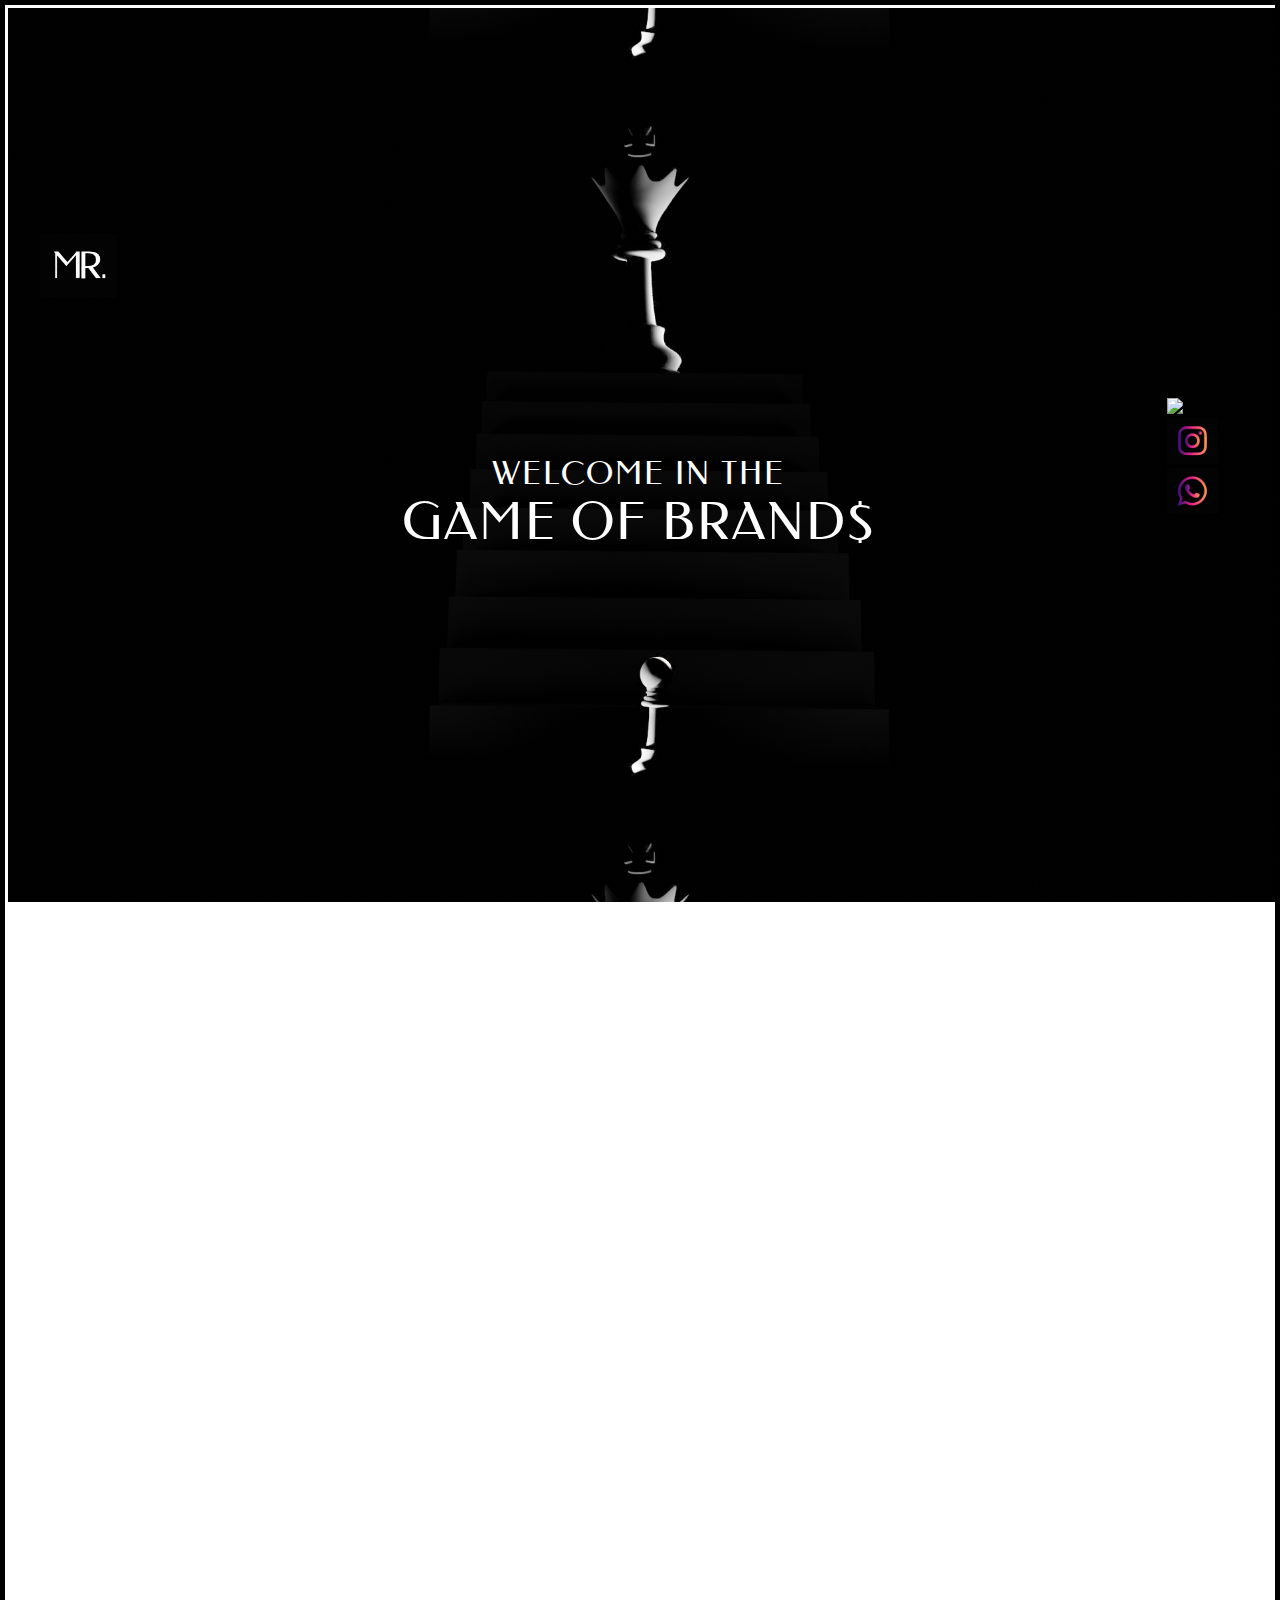
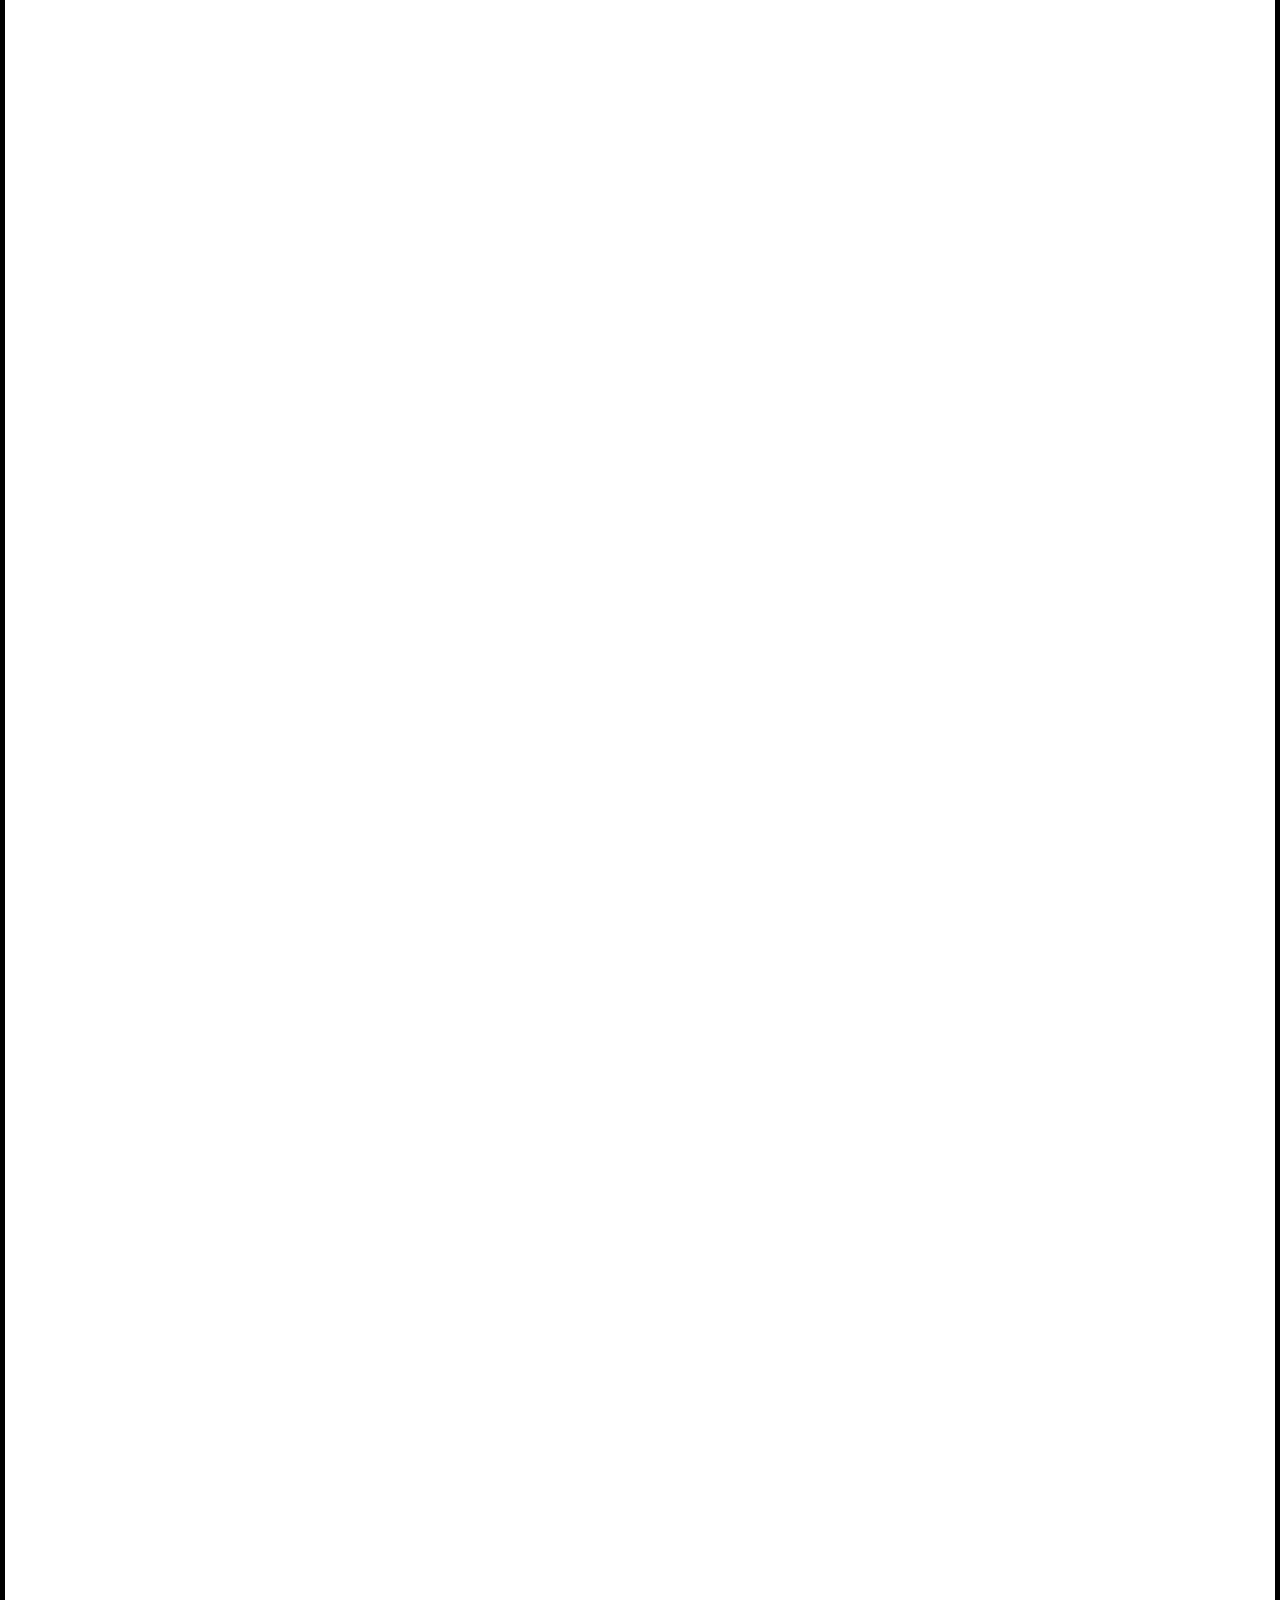
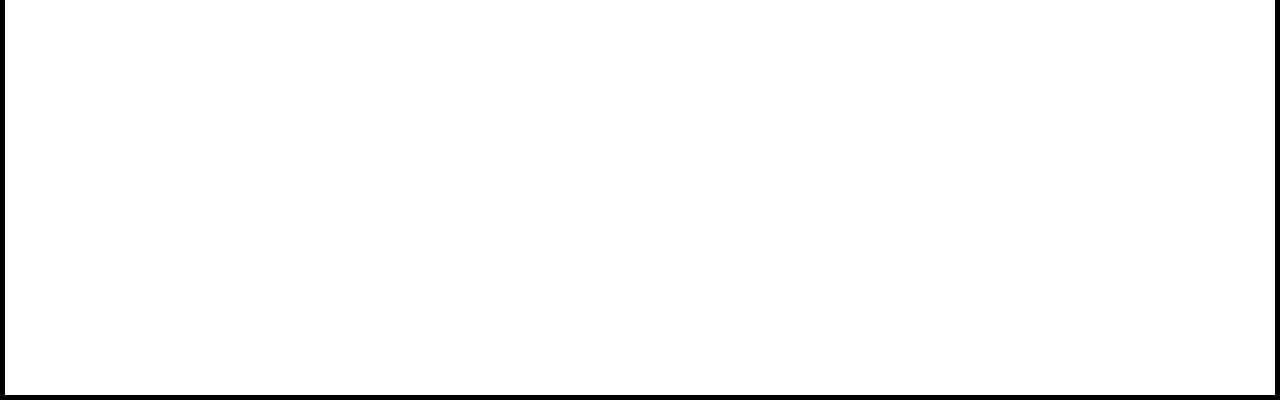
==== index.html @ 2b33d328 "main" ====
<!doctype html>
<html>
<head>
<meta charset="utf-8">
<title>Untitled Document</title>
<link href="mainCSS.css" rel="stylesheet" type="text/css">
<script src="mainJAVA.js"></script>
</head>

<body>
    
<div class="parentBOX">
  
<div class="firstBOX">
  <div class="firstchildBOX">
    <img src="imagesUSED/newLOGOanimatedGIF.gif" id="logoDESIGN" alt="LOGO">
  </div>
  
  <div class="secondchildBOX">
    <div class="textBOX">
    <h1 id="upperTEXT">
    WELCOME IN THE
    </h1> 
    <h1 id="lowerTEXT">
    GAME OF BRAND<span id="dollar">$</span>
    </h1>
    </div>
  </div>
      
  <div class="thirdchildBOX">
    <div>
    <ul>
    <li>
        
    <a id="dribbleiconBOX">
    <img src="imagesUSED/dribbbleICON.gif" id="dribbbleiconANIMATION">
    </a>
    <br>    
    <a id="instaiconBOX">
    <img src="imagesUSED/instaICON.gif" id="instaiconANIMATION">
    </a>
    <br>    
    <a id="whatsappiconBOX">
    <img src="imagesUSED/WhatsappICON.gif" id="whatsappiconANIMATION">
    </a>
        
    </li>
    </ul>
    </div>
  </div>
      
</div>
</div>
    
</body>
</html>
---- mainCSS.css ----
@charset "utf-8";
/* CSS Document */

@import url('https://fonts.googleapis.com/css2?family=Krona+One&display=swap');

@import url('https://fonts.googleapis.com/css2?family=Poppins&display=swap');

@import url('https://fonts.googleapis.com/css2?family=Russo+One&display=swap');

@import url('https://fonts.googleapis.com/css2?family=Federo&display=swap');

*{
    margin: 0px;
    padding: 0px;
    box-sizing: border-box;
    overflow-x: hidden;
}

.parentBOX {
    border: 5px solid black;
    width: 100vw;
    height: 400vh;
    box-sizing: border-box;
    overflow-x: hidden;
}

.parentBOX > .firstBOX {
    border: 3px solid white;
    width: 100vw;
    height: 100vh;
    background-color: black;
    display: flex;
    flex-direction: row;
    justify-content: space-between;
    background-image: url("imagesUSED/landingpage.png");
    background-size: contain;
    background-position: center;
    overflow: hidden;
}

.firstchildBOX {
    /border: 2px dotted yellow;
    width: 11vw;
    height: 100vh;
    display: flex;
    justify-content: center;
    align-items: center;
}

#logoDESIGN {
    /border: 2px dotted white;
    width: 6vw;
    height: auto; 
    margin-bottom: 30vw;
}

.secondchildBOX {
    /border: 2px dotted yellow;
    width: 50vw;
    height: 100vh;
    display: flex;
    justify-content: center;
    align-items: center;
    flex-direction: column;
}

.textBOX {
    /border: 2px dotted white;
    width: 50vw;
    display: flex;
    justify-content: center;
    align-items: center;
    flex-direction: column;
    margin-top: 10vh; 
}

#upperTEXT {
    font-size: 2.5vw;
    color: white;
    font-family: 'Federo', sans-serif;
    font-weight: 100;
    letter-spacing: 2px;
}

#lowerTEXT {
    color: white;
    display: flex;
    font-size: 4vw;
    font-family: 'Federo', sans-serif;
    font-weight: 100;
    letter-spacing: 2px;
}

.thirdchildBOX {
    /border: 2px dotted yellow;
    width: 10vw;
    height: 100vh;
    display: flex;
    justify-content: center;
    align-items: center;
    margin-right: 2vw;
}

#dribbbleiconANIMATION, #instaiconANIMATION, #whatsappiconANIMATION {
    width: 4vw;
    height: auto;
    
}
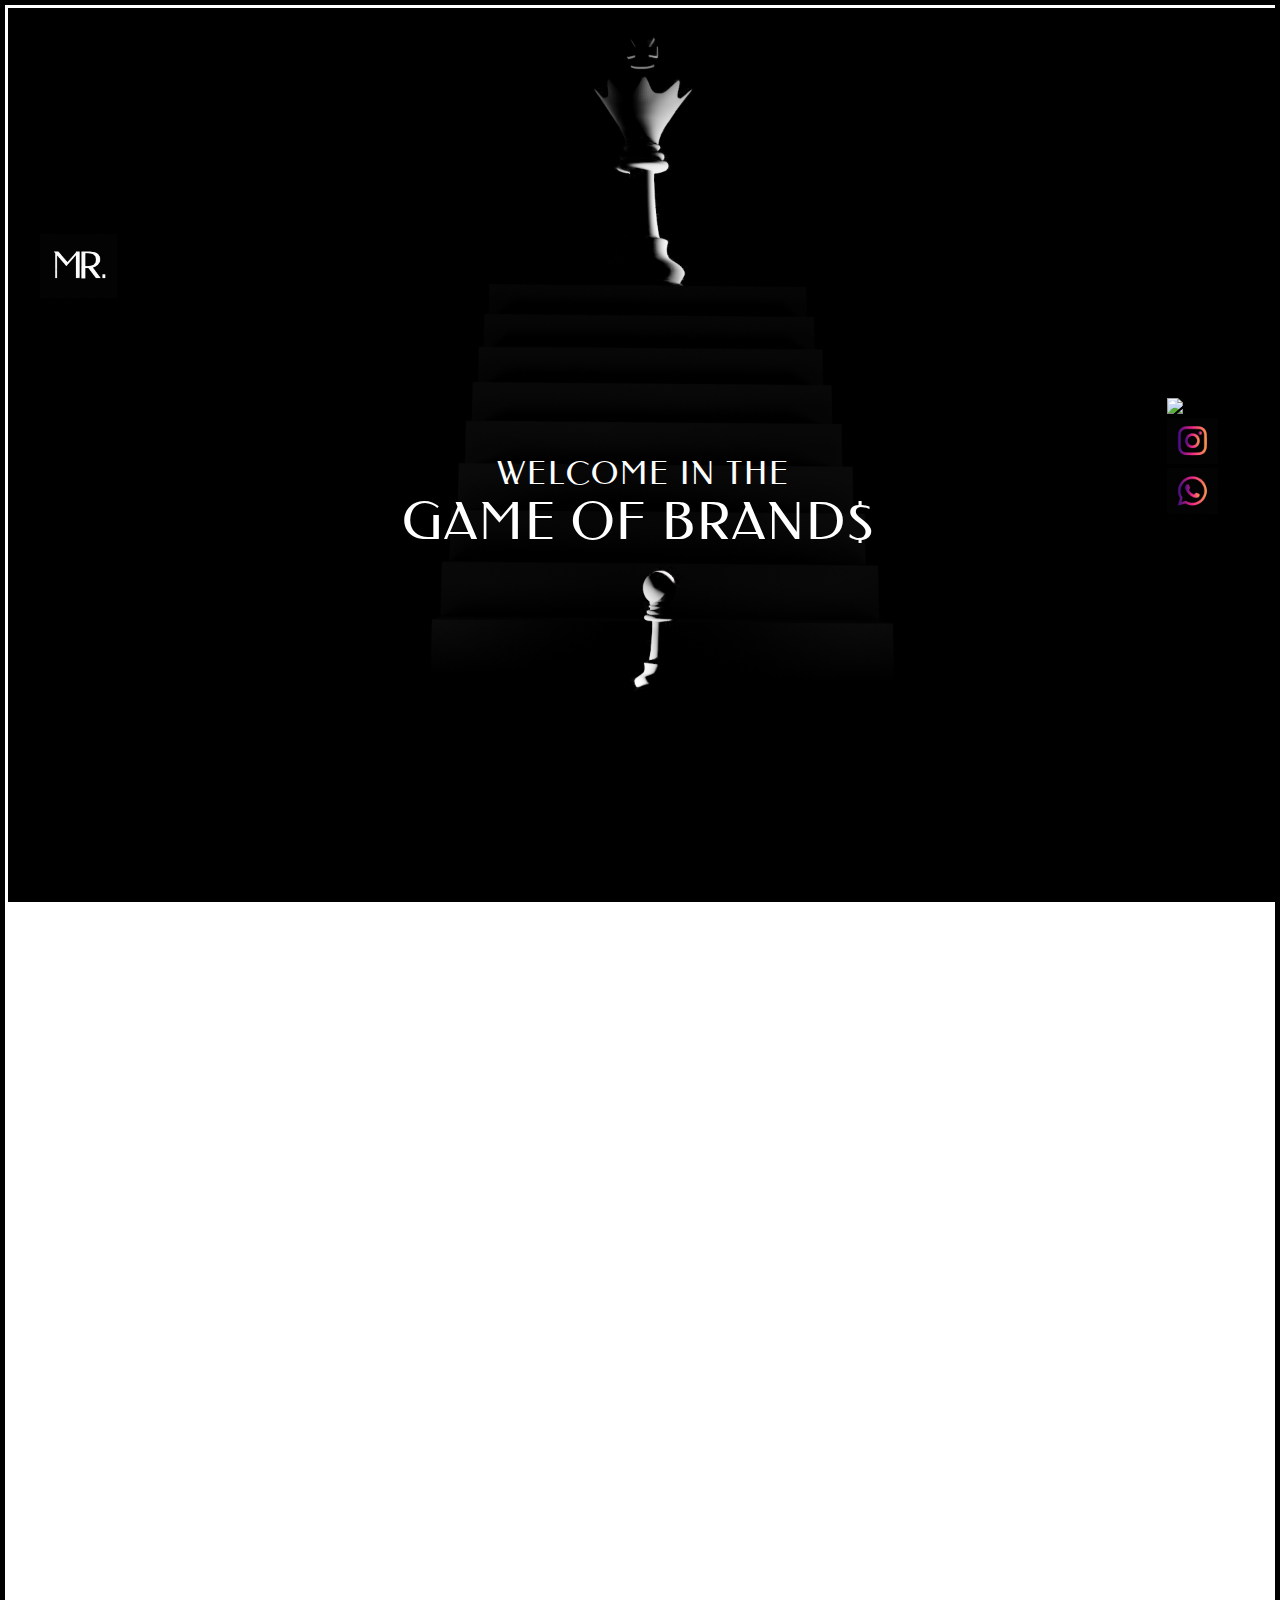
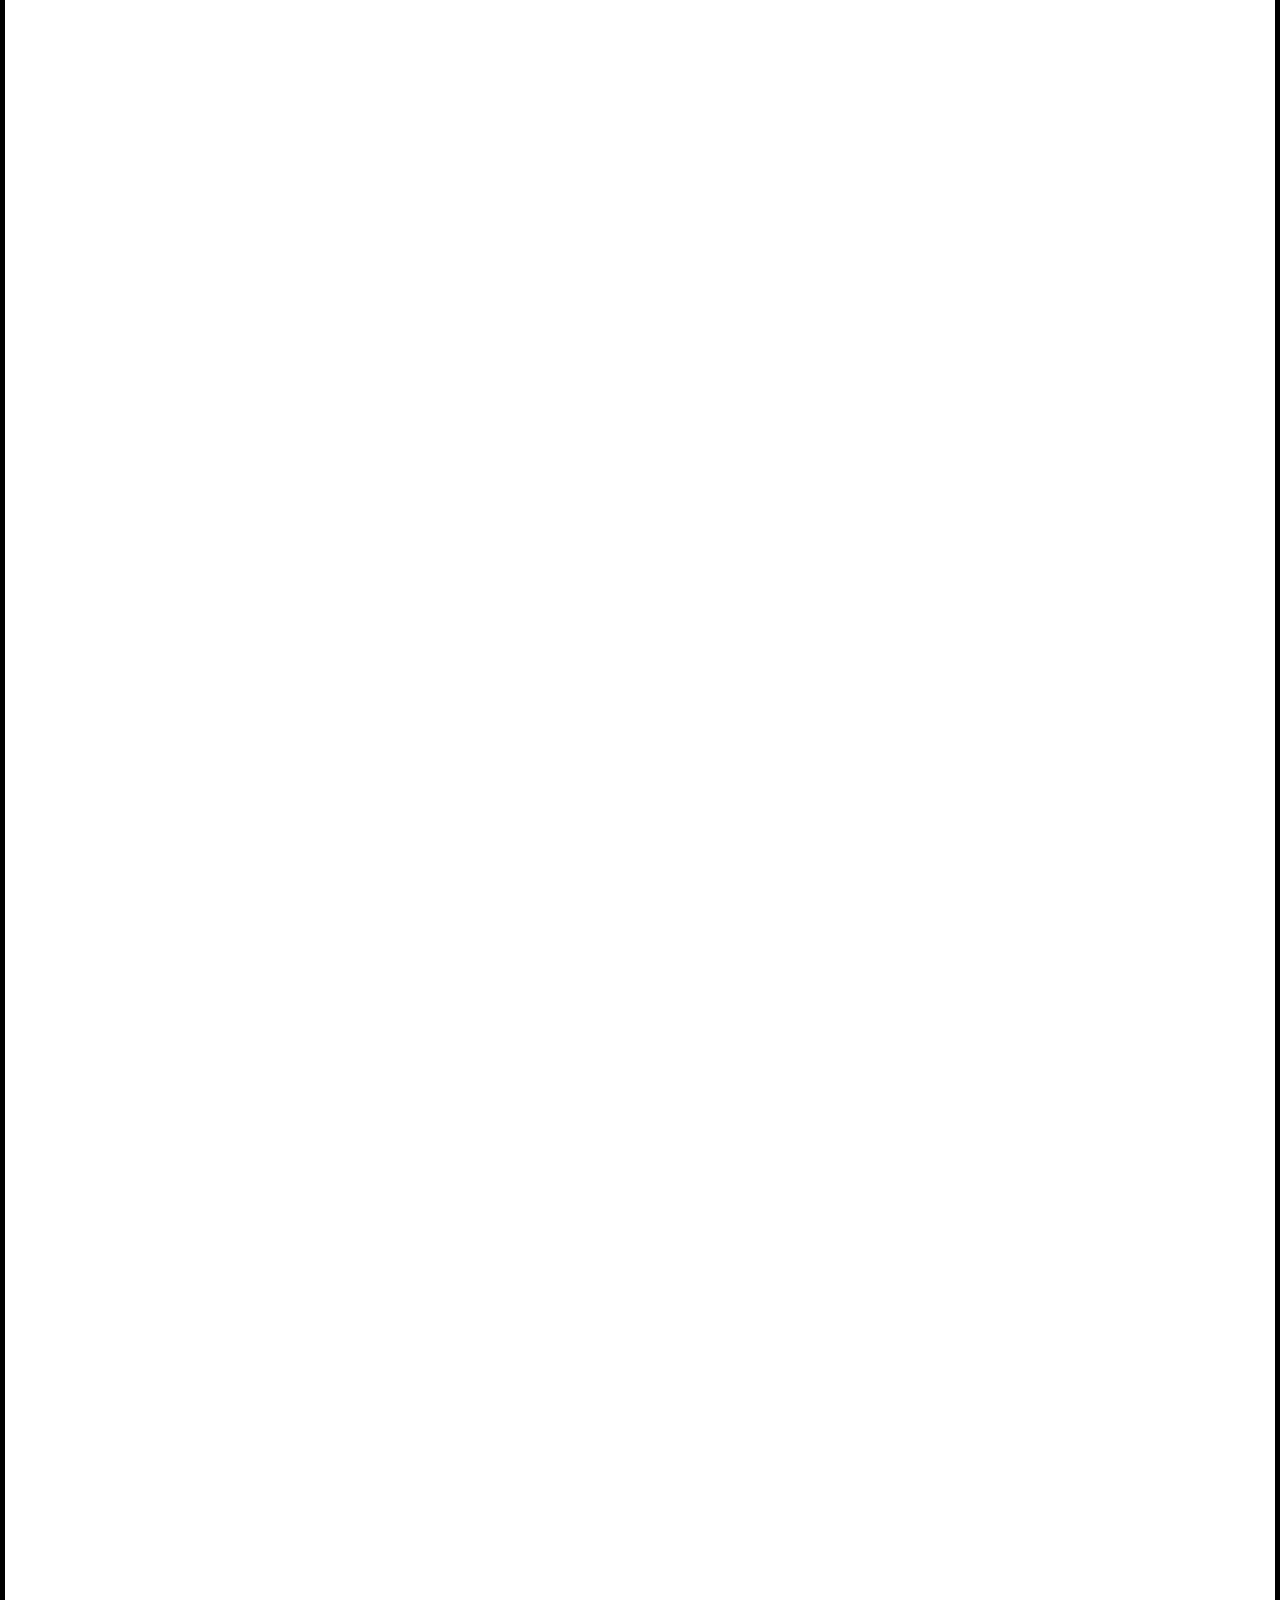
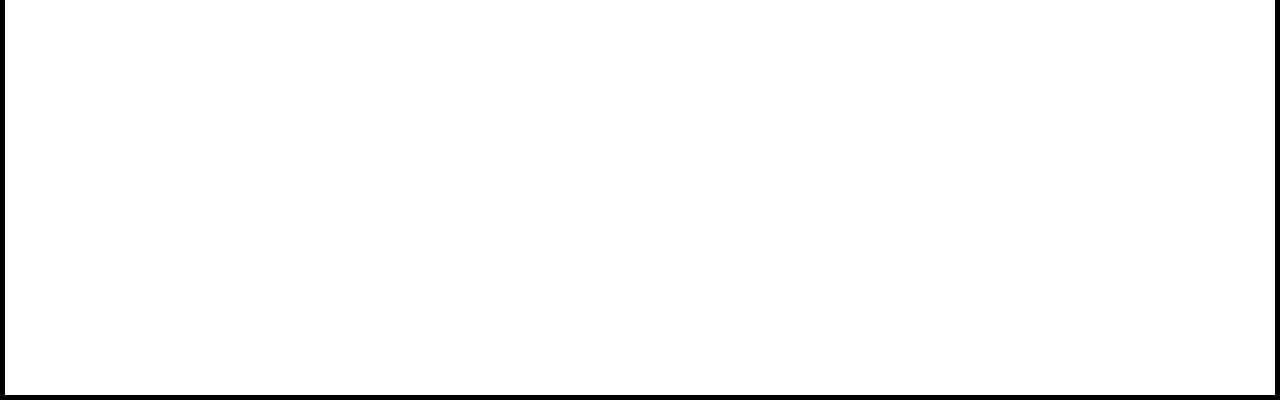
==== commit 44e755c1: "main" ====
--- a/index.html
+++ b/index.html
@@ -12,6 +12,7 @@
 <div class="parentBOX">
   
 <div class="firstBOX">
+    <img src="imagesUSED/landingpage.png" id="BG" alt="BACKGROUND">
   <div class="firstchildBOX">
     <img src="imagesUSED/newLOGOanimatedGIF.gif" id="logoDESIGN" alt="LOGO">
   </div>
@@ -19,8 +20,7 @@
   <div class="secondchildBOX">
     <div class="textBOX">
     <h1 id="upperTEXT">
-    WELCOME IN THE
-    </h1> 
+    &nbsp;WELCOME IN THE</h1> 
     <h1 id="lowerTEXT">
     GAME OF BRAND<span id="dollar">$</span>
     </h1>
--- a/mainCSS.css
+++ b/mainCSS.css
@@ -32,10 +32,14 @@
     display: flex;
     flex-direction: row;
     justify-content: space-between;
-    background-image: url("imagesUSED/landingpage.png");
-    background-size: contain;
-    background-position: center;
     overflow: hidden;
+}
+
+#BG {
+    width: 100vw;
+    height: auto;
+    position: absolute;
+    z-index: 0;
 }
 
 .firstchildBOX {
@@ -45,6 +49,7 @@
     display: flex;
     justify-content: center;
     align-items: center;
+    z-index: 1;
 }
 
 #logoDESIGN {
@@ -62,6 +67,7 @@
     justify-content: center;
     align-items: center;
     flex-direction: column;
+    z-index: 1;
 }
 
 .textBOX {
@@ -99,10 +105,60 @@
     justify-content: center;
     align-items: center;
     margin-right: 2vw;
+    z-index: 1;
 }
 
 #dribbbleiconANIMATION, #instaiconANIMATION, #whatsappiconANIMATION {
     width: 4vw;
     height: auto;
     
-}+}
+
+@media (max-width: 768px){
+    
+    #logoDESIGN {
+    margin-top: -50vh;
+    margin-left: 5vw;
+    width: 12vw;
+    }
+    
+    .firstchildBOX {
+    width: auto;
+    height: auto;
+    display: flex;
+    justify-content: center;
+    align-items: center;
+    }
+    
+    .firstBOX {
+    background-repeat: no-repeat;
+    background-size: auto;
+    overflow: hidden;
+    
+    }
+    
+    #dribbbleiconANIMATION, #instaiconANIMATION, #whatsappiconANIMATION {
+    width: 6vw;
+    }
+    
+    #BG {
+    width: 150vw;
+    margin-left: -25vw;
+    margin-top: 10vh;
+    overflow: hidden;
+    
+    }
+    
+    #upperTEXT {
+    font-size: 4vw;
+        
+    }
+    
+    #lowerTEXT {
+    font-size: 5vw;
+    margin-left: -2vw;
+        
+    }
+
+    
+}
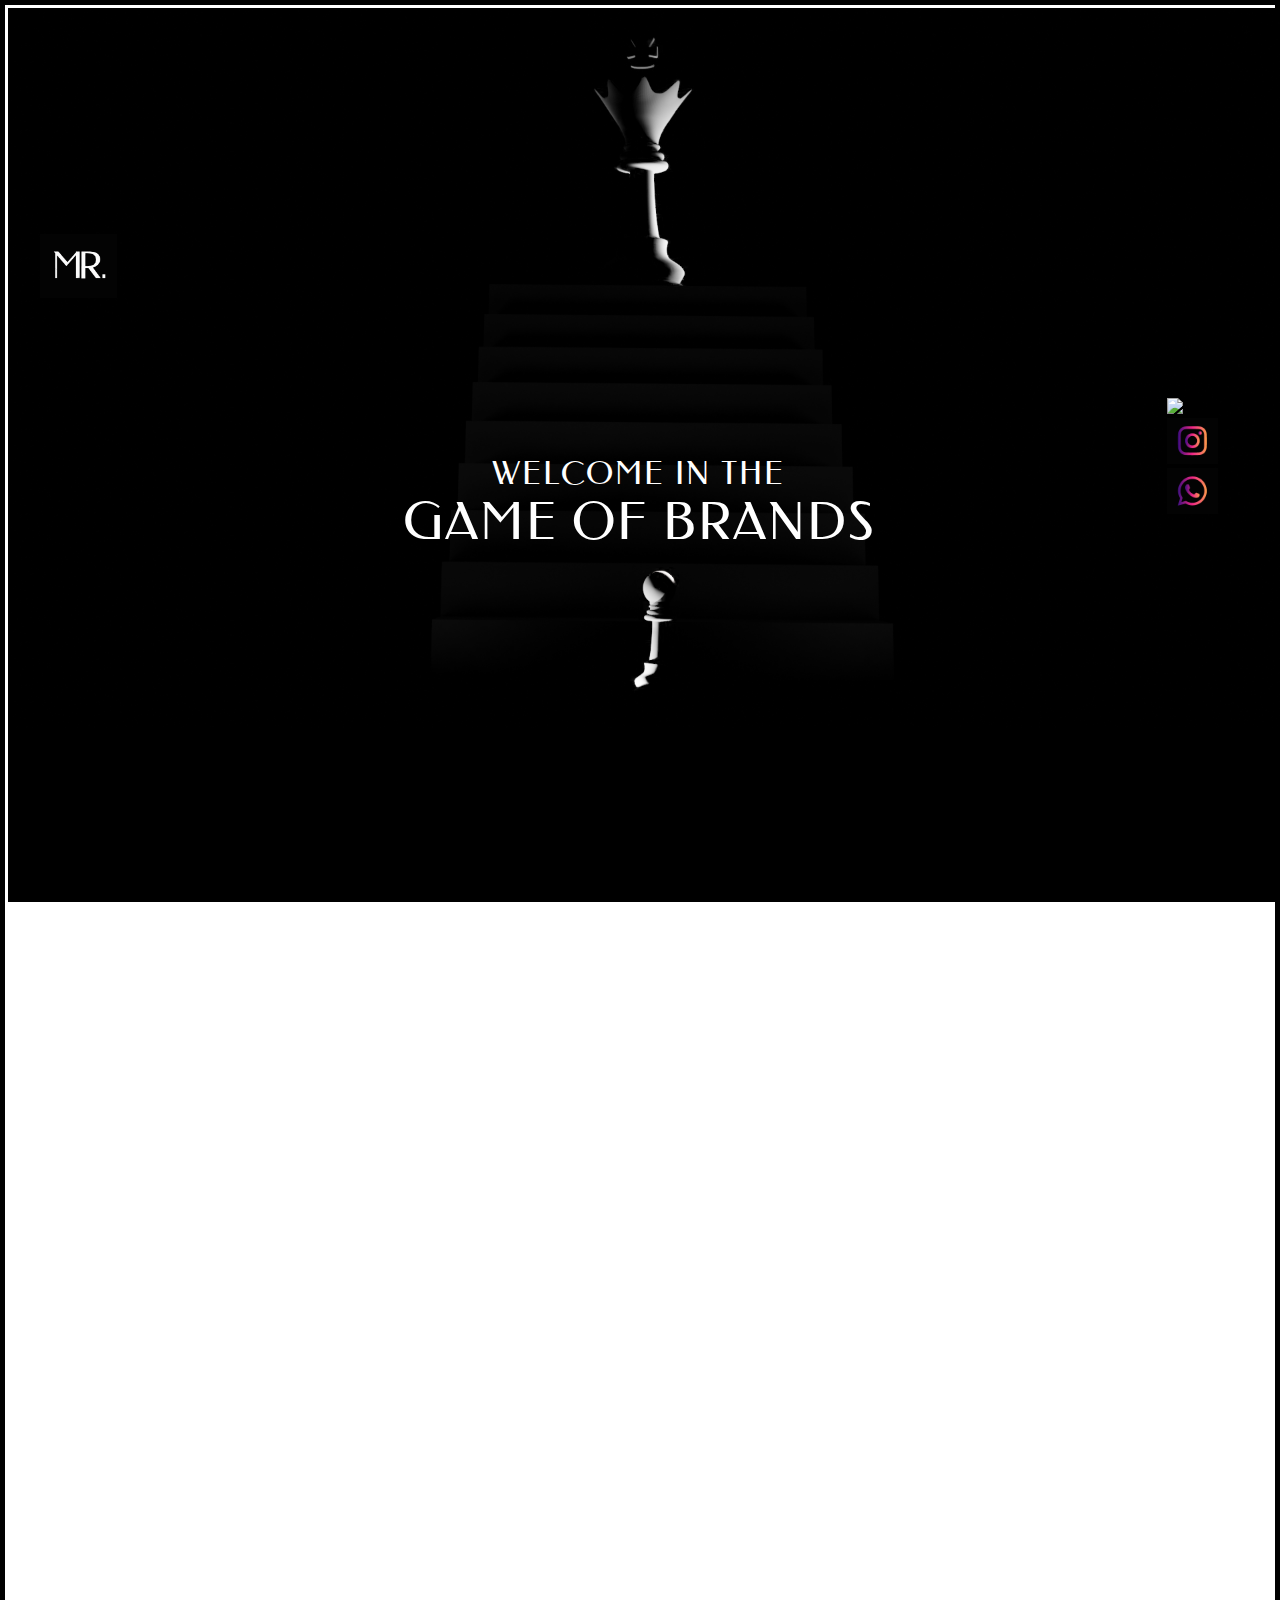
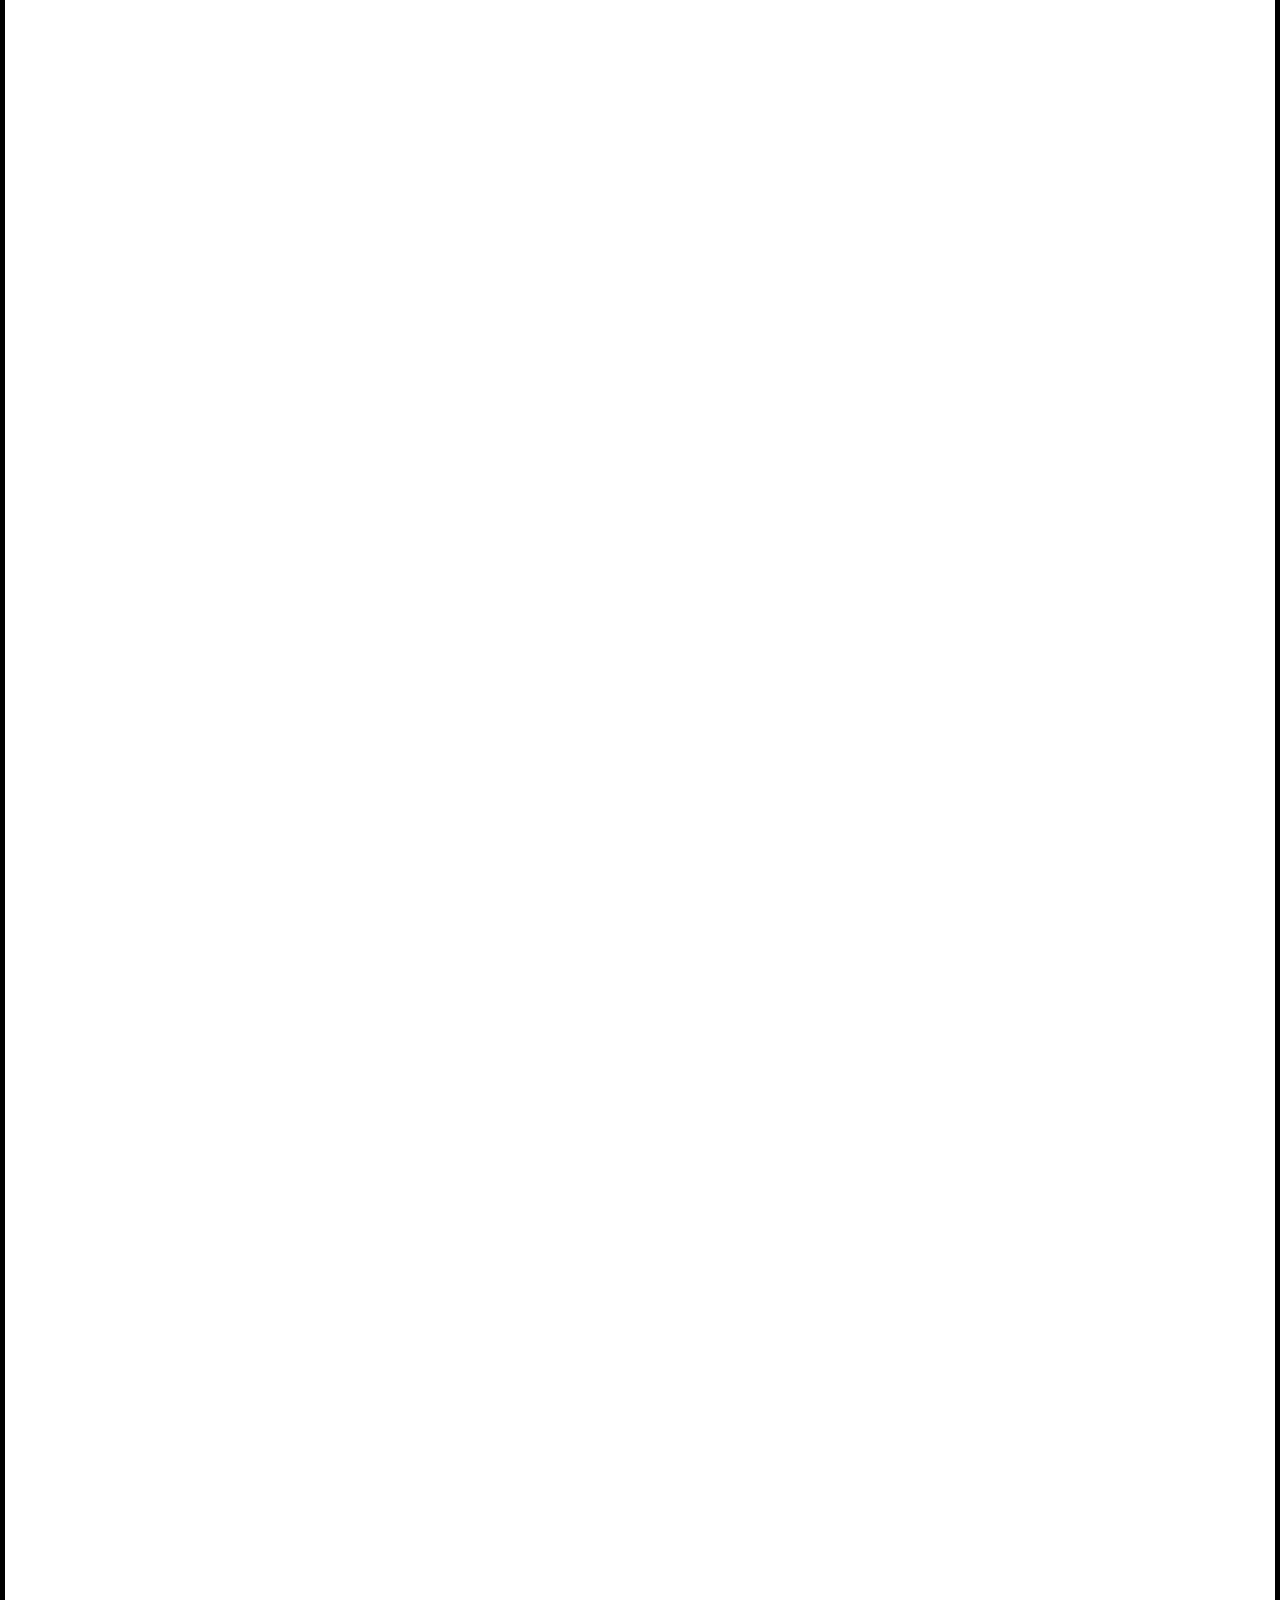
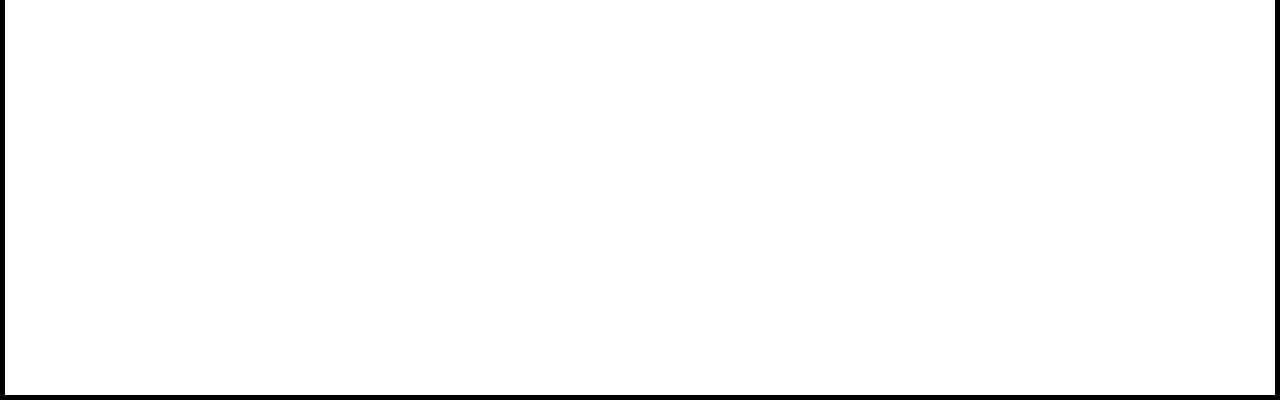
==== commit 114399ea: "main" ====
--- a/index.html
+++ b/index.html
@@ -20,15 +20,15 @@
   <div class="secondchildBOX">
     <div class="textBOX">
     <h1 id="upperTEXT">
-    &nbsp;WELCOME IN THE</h1> 
+    WELCOME IN THE</h1> 
     <h1 id="lowerTEXT">
-    GAME OF BRAND<span id="dollar">$</span>
+    GAME OF BRANDS
     </h1>
     </div>
   </div>
       
   <div class="thirdchildBOX">
-    <div>
+    <div class="socialmediaBOX">
     <ul>
     <li>
         
--- a/mainCSS.css
+++ b/mainCSS.css
@@ -114,51 +114,51 @@
     
 }
 
-@media (max-width: 768px){
-    
-    #logoDESIGN {
-    margin-top: -50vh;
-    margin-left: 5vw;
-    width: 12vw;
-    }
+@media (max-width: 414px){
     
     .firstchildBOX {
-    width: auto;
-    height: auto;
-    display: flex;
-    justify-content: center;
-    align-items: center;
-    }
-    
-    .firstBOX {
-    background-repeat: no-repeat;
-    background-size: auto;
-    overflow: hidden;
-    
-    }
-    
-    #dribbbleiconANIMATION, #instaiconANIMATION, #whatsappiconANIMATION {
-    width: 6vw;
+    width: 17vw;
     }
     
     #BG {
-    width: 150vw;
-    margin-left: -25vw;
+    width: auto;
+    height: 80vh;
+    margin-left: -30vw;
     margin-top: 10vh;
-    overflow: hidden;
+    }
     
+    #logoDESIGN {
+    width: 10vw;
+    margin-top: -55vh;
+    margin-left: 2vw;
+    }
+    
+    .secondchildBOX {
+    width: 65vw;
+    }
+    
+    .textBOX {
+    width: auto;
     }
     
     #upperTEXT {
-    font-size: 4vw;
-        
+    font-size: 3.5vw;
     }
     
     #lowerTEXT {
-    font-size: 5vw;
-    margin-left: -2vw;
-        
+    font-size: 6vw;
     }
-
     
-}
+    .thirdchildBOX {
+    width: 17vw;
+    }
+    
+    .socialmediaBOX {
+    margin-right: -5vw;
+    margin-top: 60vh;
+    }
+    
+    #whatsappiconANIMATION, #instaiconANIMATION, #dribbbleiconANIMATION {
+    width: 6vw;
+    }
+}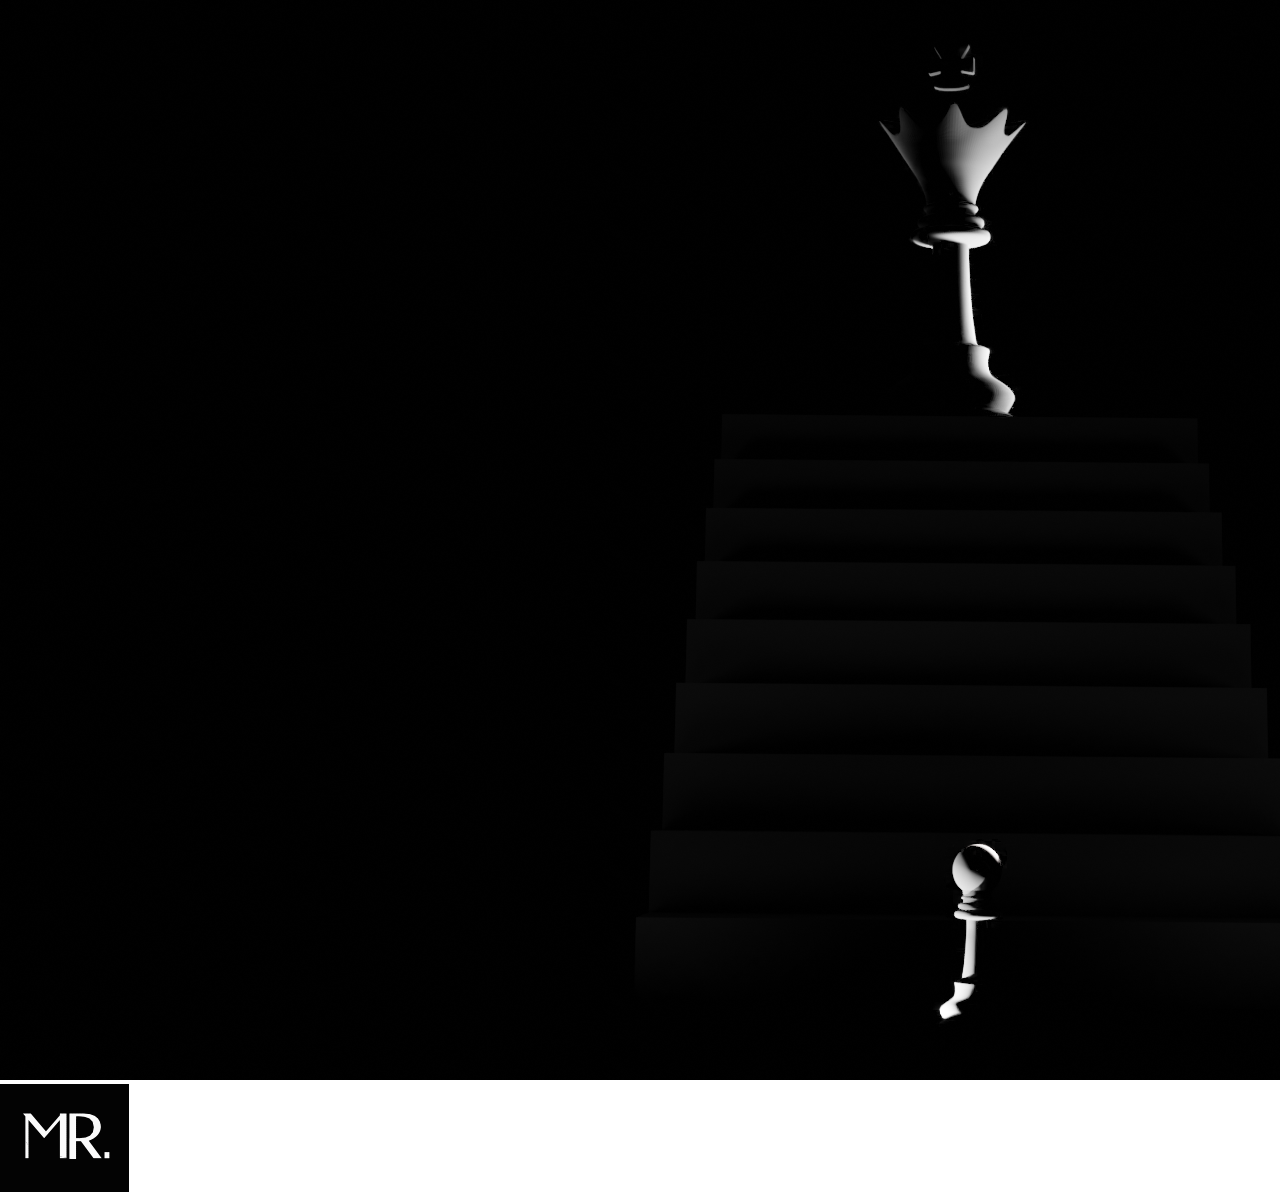
==== commit 0893c7a1: "main" ====
--- a/index.html
+++ b/index.html
@@ -9,48 +9,18 @@
 
 <body>
     
-<div class="parentBOX">
-  
-<div class="firstBOX">
-    <img src="imagesUSED/landingpage.png" id="BG" alt="BACKGROUND">
-  <div class="firstchildBOX">
-    <img src="imagesUSED/newLOGOanimatedGIF.gif" id="logoDESIGN" alt="LOGO">
-  </div>
-  
-  <div class="secondchildBOX">
-    <div class="textBOX">
-    <h1 id="upperTEXT">
-    WELCOME IN THE</h1> 
-    <h1 id="lowerTEXT">
-    GAME OF BRANDS
-    </h1>
+    <div class="mainBOX">
+        
+        <div class="firstchildBOX">
+            <div class="backgroundimageBOX">
+                <img id="backgroundIMAGE" src="imagesUSED/landingpage.png" alt="BACKGROUND">
+            </div>
+            <div class="logoBOX">
+                <img id="logoDESIGN" src="imagesUSED/newLOGOanimatedGIF.gif" alt="LOGO">
+            </div>
+        </div>
+        
     </div>
-  </div>
-      
-  <div class="thirdchildBOX">
-    <div class="socialmediaBOX">
-    <ul>
-    <li>
-        
-    <a id="dribbleiconBOX">
-    <img src="imagesUSED/dribbbleICON.gif" id="dribbbleiconANIMATION">
-    </a>
-    <br>    
-    <a id="instaiconBOX">
-    <img src="imagesUSED/instaICON.gif" id="instaiconANIMATION">
-    </a>
-    <br>    
-    <a id="whatsappiconBOX">
-    <img src="imagesUSED/WhatsappICON.gif" id="whatsappiconANIMATION">
-    </a>
-        
-    </li>
-    </ul>
-    </div>
-  </div>
-      
-</div>
-</div>
     
 </body>
 </html>
--- a/mainCSS.css
+++ b/mainCSS.css
@@ -1,11 +1,7 @@
 @charset "utf-8";
 /* CSS Document */
 
-@import url('https://fonts.googleapis.com/css2?family=Krona+One&display=swap');
-
 @import url('https://fonts.googleapis.com/css2?family=Poppins&display=swap');
-
-@import url('https://fonts.googleapis.com/css2?family=Russo+One&display=swap');
 
 @import url('https://fonts.googleapis.com/css2?family=Federo&display=swap');
 
@@ -16,149 +12,37 @@
     overflow-x: hidden;
 }
 
-.parentBOX {
-    border: 5px solid black;
-    width: 100vw;
-    height: 400vh;
-    box-sizing: border-box;
-    overflow-x: hidden;
+
+@media (max-width: 375px){
+    .mainBOX {
+        border: 2px solid red;
+        width: auto;
+        height: 400vh;
+        }
+    .firstchildBOX {
+        width: 100vw;
+        height: 100vh;
+        border: 3px solid blue;
+        background-color: black;
+        
+    }
+    .backgroundimageBOX {
+        border: 2px solid white;
+        width: 100vw;
+        overflow: hidden;
+    }
+    #backgroundIMAGE {
+        width: 200vw;
+        margin-left: -55vw;
+        margin-top: 8vh;
+    }
+    .logoBOX{
+        margin-top: -95vh;
+        margin-left: 5vw;
+    
+        
+    }
+    #logoDESIGN {
+        width: 15vw;
+    }
 }
-
-.parentBOX > .firstBOX {
-    border: 3px solid white;
-    width: 100vw;
-    height: 100vh;
-    background-color: black;
-    display: flex;
-    flex-direction: row;
-    justify-content: space-between;
-    overflow: hidden;
-}
-
-#BG {
-    width: 100vw;
-    height: auto;
-    position: absolute;
-    z-index: 0;
-}
-
-.firstchildBOX {
-    /border: 2px dotted yellow;
-    width: 11vw;
-    height: 100vh;
-    display: flex;
-    justify-content: center;
-    align-items: center;
-    z-index: 1;
-}
-
-#logoDESIGN {
-    /border: 2px dotted white;
-    width: 6vw;
-    height: auto; 
-    margin-bottom: 30vw;
-}
-
-.secondchildBOX {
-    /border: 2px dotted yellow;
-    width: 50vw;
-    height: 100vh;
-    display: flex;
-    justify-content: center;
-    align-items: center;
-    flex-direction: column;
-    z-index: 1;
-}
-
-.textBOX {
-    /border: 2px dotted white;
-    width: 50vw;
-    display: flex;
-    justify-content: center;
-    align-items: center;
-    flex-direction: column;
-    margin-top: 10vh; 
-}
-
-#upperTEXT {
-    font-size: 2.5vw;
-    color: white;
-    font-family: 'Federo', sans-serif;
-    font-weight: 100;
-    letter-spacing: 2px;
-}
-
-#lowerTEXT {
-    color: white;
-    display: flex;
-    font-size: 4vw;
-    font-family: 'Federo', sans-serif;
-    font-weight: 100;
-    letter-spacing: 2px;
-}
-
-.thirdchildBOX {
-    /border: 2px dotted yellow;
-    width: 10vw;
-    height: 100vh;
-    display: flex;
-    justify-content: center;
-    align-items: center;
-    margin-right: 2vw;
-    z-index: 1;
-}
-
-#dribbbleiconANIMATION, #instaiconANIMATION, #whatsappiconANIMATION {
-    width: 4vw;
-    height: auto;
-    
-}
-
-@media (max-width: 414px){
-    
-    .firstchildBOX {
-    width: 17vw;
-    }
-    
-    #BG {
-    width: auto;
-    height: 80vh;
-    margin-left: -30vw;
-    margin-top: 10vh;
-    }
-    
-    #logoDESIGN {
-    width: 10vw;
-    margin-top: -55vh;
-    margin-left: 2vw;
-    }
-    
-    .secondchildBOX {
-    width: 65vw;
-    }
-    
-    .textBOX {
-    width: auto;
-    }
-    
-    #upperTEXT {
-    font-size: 3.5vw;
-    }
-    
-    #lowerTEXT {
-    font-size: 6vw;
-    }
-    
-    .thirdchildBOX {
-    width: 17vw;
-    }
-    
-    .socialmediaBOX {
-    margin-right: -5vw;
-    margin-top: 60vh;
-    }
-    
-    #whatsappiconANIMATION, #instaiconANIMATION, #dribbbleiconANIMATION {
-    width: 6vw;
-    }
-}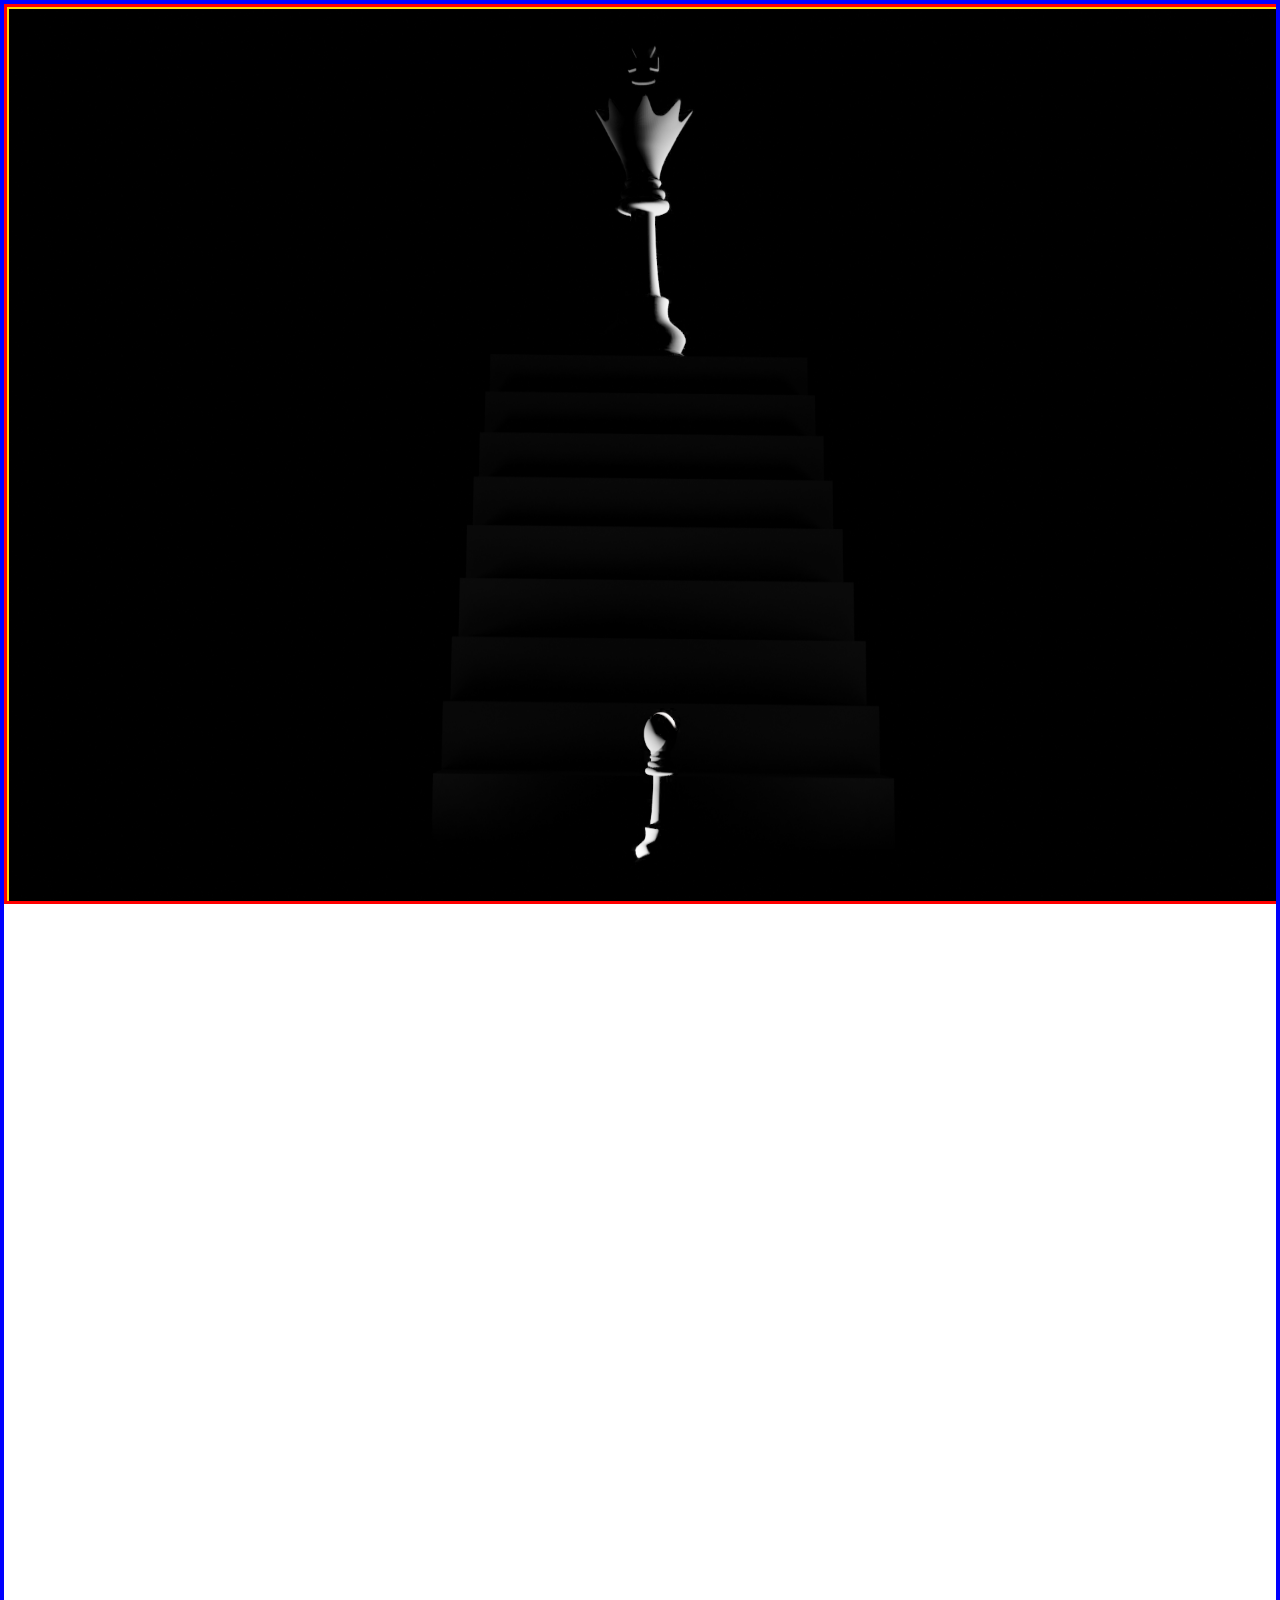
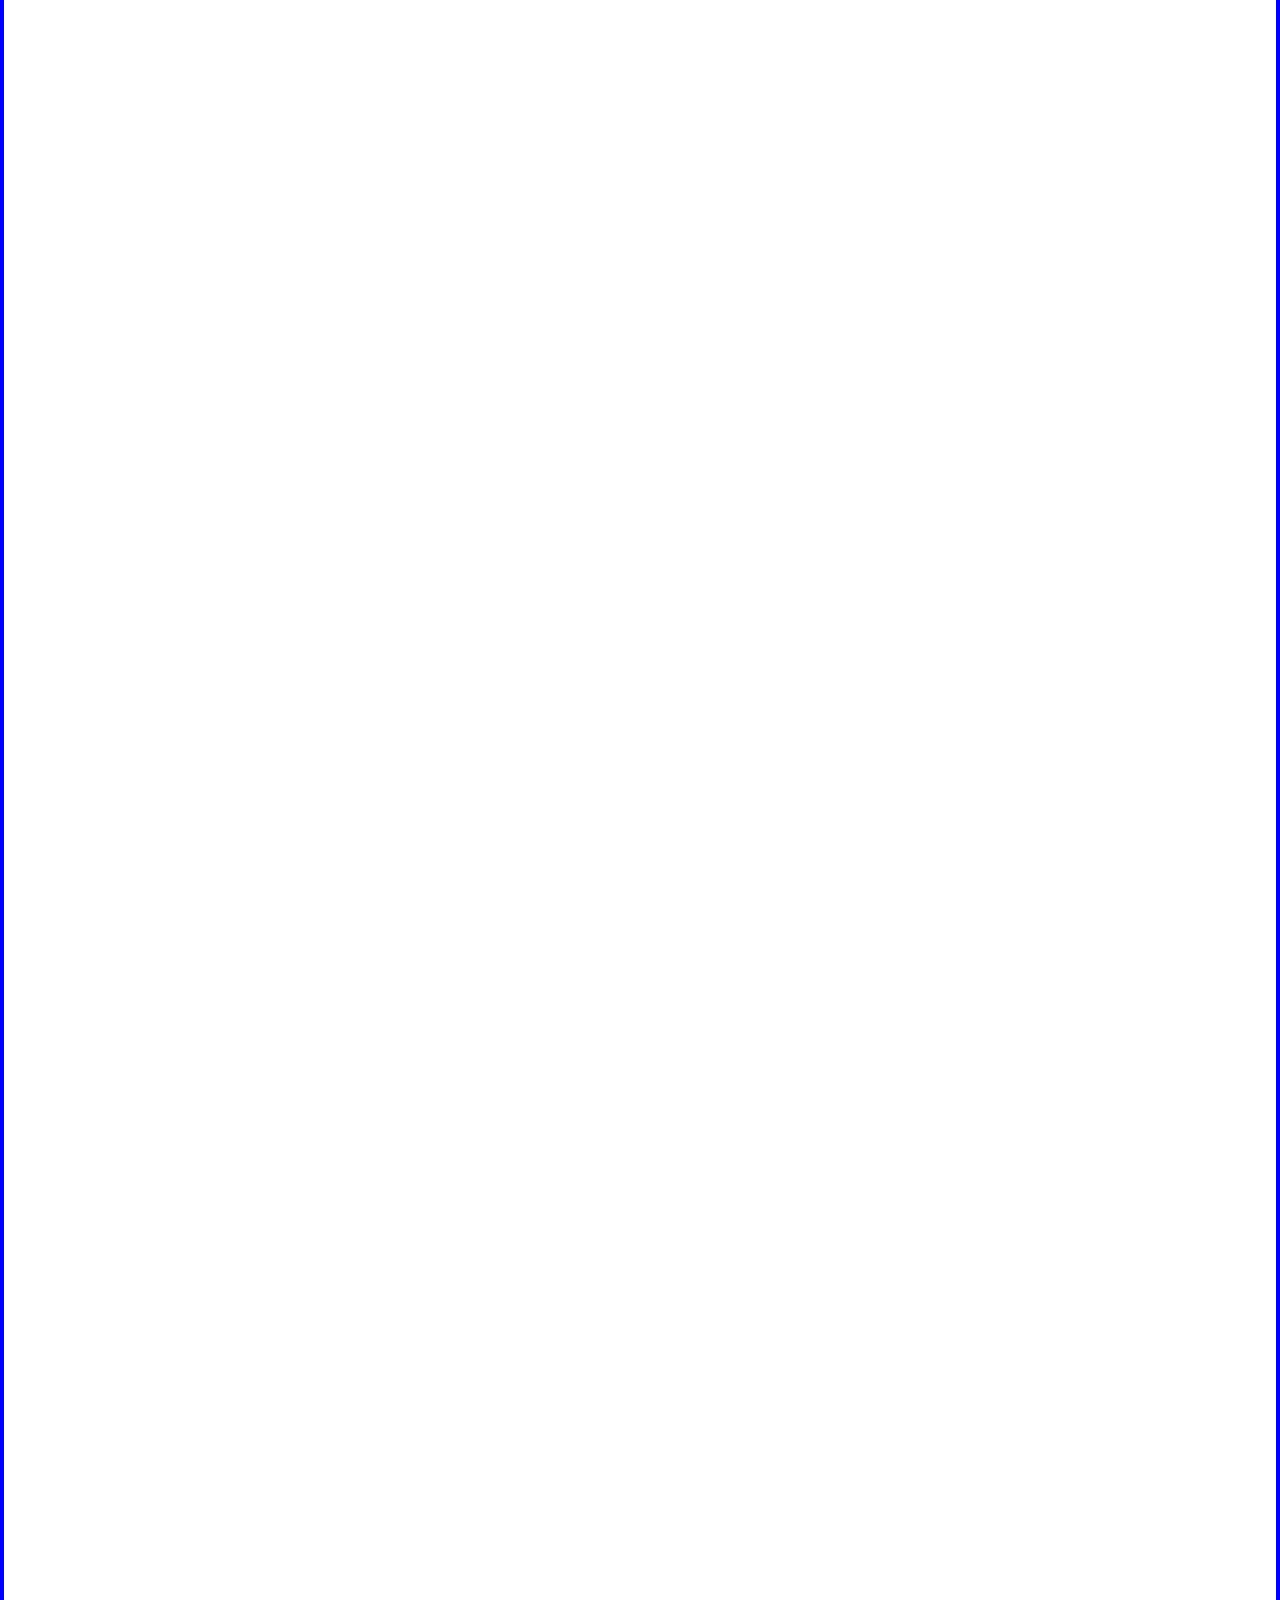
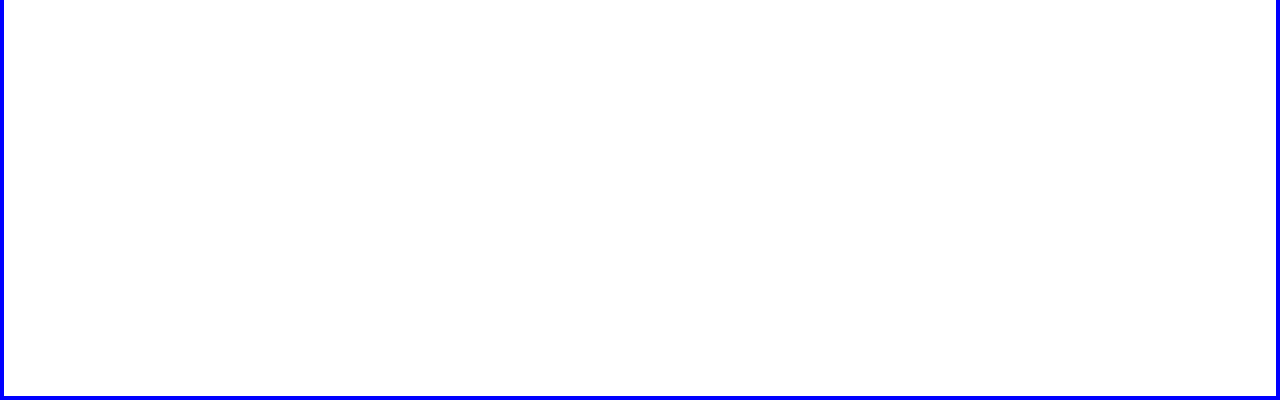
==== commit 582c31e7: "main" ====
--- a/index.html
+++ b/index.html
@@ -9,17 +9,12 @@
 
 <body>
     
-    <div class="mainBOX">
-        
-        <div class="firstchildBOX">
-            <div class="backgroundimageBOX">
-                <img id="backgroundIMAGE" src="imagesUSED/landingpage.png" alt="BACKGROUND">
-            </div>
-            <div class="logoBOX">
-                <img id="logoDESIGN" src="imagesUSED/newLOGOanimatedGIF.gif" alt="LOGO">
-            </div>
+    <div class="main_BOX">
+        <div class="firstchild_BOX">
+           <div class="backgroundimage_BOX">
+               <img src="imagesUSED/landingpage.png" alt="BACKGROUND_IMAGE" id="backgroundIMAGE">
+           </div>
         </div>
-        
     </div>
     
 </body>
--- a/mainCSS.css
+++ b/mainCSS.css
@@ -1,8 +1,5 @@
 @charset "utf-8";
-/* CSS Document */
-
 @import url('https://fonts.googleapis.com/css2?family=Poppins&display=swap');
-
 @import url('https://fonts.googleapis.com/css2?family=Federo&display=swap');
 
 *{
@@ -12,37 +9,28 @@
     overflow-x: hidden;
 }
 
+.main_BOX {
+    border: 4px solid blue;
+    width: 100vw;
+    height: 400vh;
+    
+}
 
-@media (max-width: 375px){
-    .mainBOX {
-        border: 2px solid red;
-        width: auto;
-        height: 400vh;
-        }
-    .firstchildBOX {
-        width: 100vw;
-        height: 100vh;
-        border: 3px solid blue;
-        background-color: black;
-        
-    }
-    .backgroundimageBOX {
-        border: 2px solid white;
-        width: 100vw;
-        overflow: hidden;
-    }
-    #backgroundIMAGE {
-        width: 200vw;
-        margin-left: -55vw;
-        margin-top: 8vh;
-    }
-    .logoBOX{
-        margin-top: -95vh;
-        margin-left: 5vw;
+.firstchild_BOX {
+    border: 3px solid red;
+    width: 100vw;
+    height: 100vh;
     
-        
-    }
-    #logoDESIGN {
-        width: 15vw;
-    }
 }
+.backgroundimage_BOX {
+    border: 2px solid gold;
+    width: 100vw;
+    height: 100vh;
+    
+    
+}
+
+#backgroundIMAGE {
+    width: 100vw;
+    height: 100vh;
+}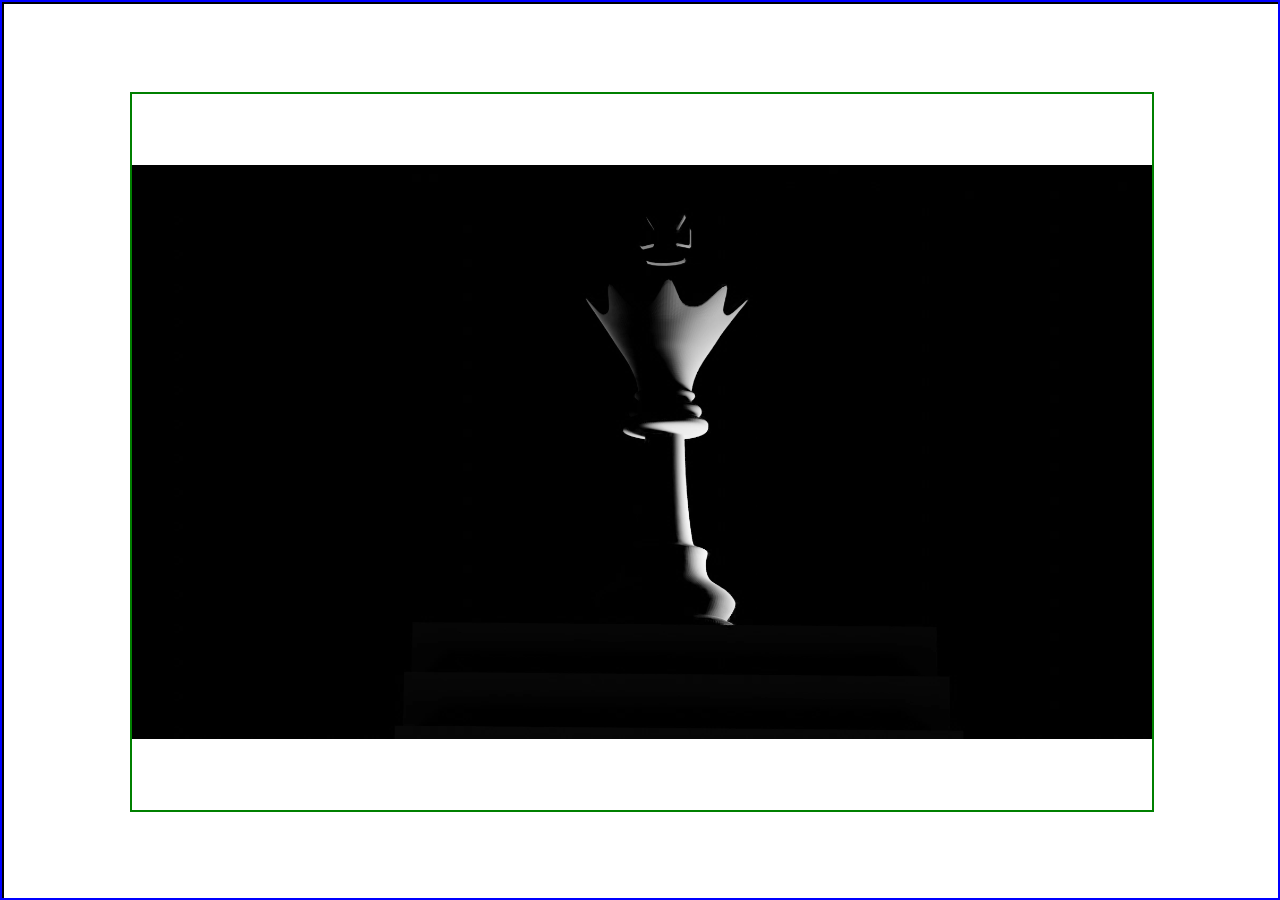
==== commit fe41aa82: "main" ====
--- a/index.html
+++ b/index.html
@@ -9,11 +9,13 @@
 
 <body>
     
-    <div class="main_BOX">
-        <div class="firstchild_BOX">
-           <div class="backgroundimage_BOX">
-               <img src="imagesUSED/landingpage.png" alt="BACKGROUND_IMAGE" id="backgroundIMAGE">
-           </div>
+    <div class="big_BOX">
+        <div class="first_BOX">
+          <div class="bg_BOX">
+                <video>
+                    <source src="imagesUSED/landingpageanimation.mp4" id="bg_VIDEO" >
+                </video>  
+          </div>
         </div>
     </div>
     
--- a/mainCSS.css
+++ b/mainCSS.css
@@ -9,28 +9,58 @@
     overflow-x: hidden;
 }
 
-.main_BOX {
-    border: 4px solid blue;
+.big_BOX{
+    border: 2px solid blue;
     width: 100vw;
-    height: 400vh;
-    
+    height: 100vh;
 }
 
-.firstchild_BOX {
-    border: 3px solid red;
+.first_BOX{
+    border: 2px solid black;
     width: 100vw;
     height: 100vh;
+    position: relative;
+}
+
+.bg_BOX{
+    border: 2px solid green;
+    width: 80vw;
+    height: 80vh;
+    overflow: hidden;
+    display: flex;
+    justify-content: center;
+    align-items: center;
+    position: absolute;
+    left: 50%;
+    top: 50%;
+    transform: translate(-50%,-50%);
+}
+
+@media (max-width: 414px){
     
-}
-.backgroundimage_BOX {
-    border: 2px solid gold;
+.big_BOX{
+    border: 2px solid blue;
     width: 100vw;
     height: 100vh;
-    
-    
 }
 
-#backgroundIMAGE {
+.first_BOX{
+    border: 2px solid black;
     width: 100vw;
     height: 100vh;
-}+    position: relative;
+}
+
+.bg_BOX{
+    border: 2px solid green;
+    width: 80vw;
+    height: 80vh;
+    overflow: hidden;
+    display: flex;
+    justify-content: center;
+    align-items: center;
+    position: absolute;
+    left: 50%;
+    top: 50%;
+    transform: translate(-50%,-50%);
+}   
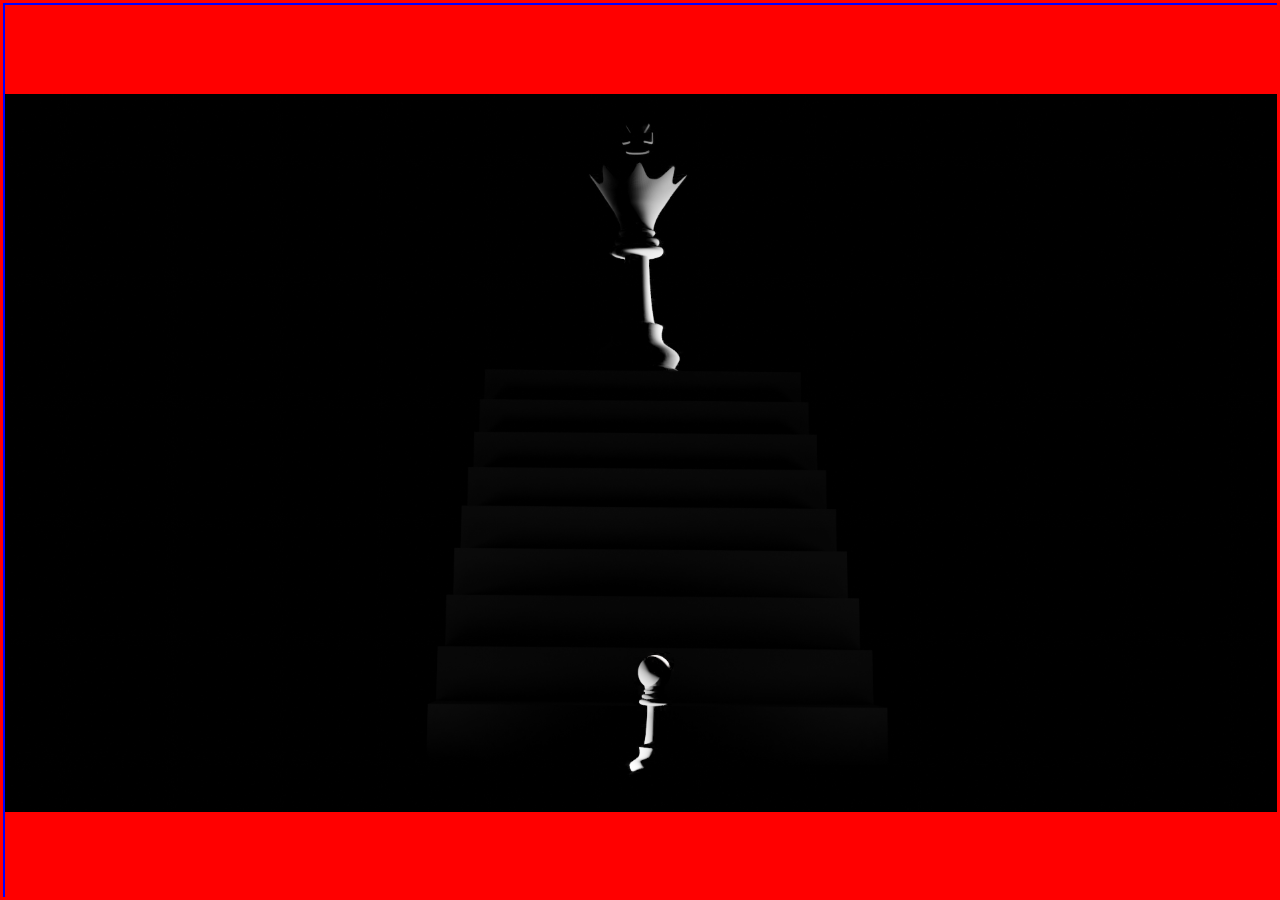
==== commit 7aafb49f: "main" ====
--- a/index.html
+++ b/index.html
@@ -1,23 +1,21 @@
-<!doctype html>
-<html>
+<!DOCTYPE html>
+<html lang="en">
+
 <head>
-<meta charset="utf-8">
-<title>Untitled Document</title>
-<link href="mainCSS.css" rel="stylesheet" type="text/css">
-<script src="mainJAVA.js"></script>
+    <meta charset="UTF-8">
+    <meta http-equiv="X-UA-Compatible" content="IE=edge">
+    <meta name="viewport" content="width=device-width, initial-scale=1.0">
+    <title>MISTER_SINGH</title>
+    <link rel="stylesheet" href="style.css">
+
 </head>
 
 <body>
-    
-    <div class="big_BOX">
-        <div class="first_BOX">
-          <div class="bg_BOX">
-                <video>
-                    <source src="imagesUSED/landingpageanimation.mp4" id="bg_VIDEO" >
-                </video>  
-          </div>
+    <div class="PARENT_BOX">
+        <div class="FIRST_CHILD_BOX">
+            
         </div>
     </div>
-    
 </body>
-</html>
+
+</html>--- a/style.css
+++ b/style.css
@@ -0,0 +1,44 @@
+@import url("https://fonts.googleapis.com/css2?family=Federo&display=swap");
+* {
+  margin: 0%;
+  padding: 0%;
+  -webkit-box-sizing: border-box;
+          box-sizing: border-box;
+  overflow: hidden;
+}
+
+.PARENT_BOX {
+  border: 3px solid red;
+  width: 100vw;
+  height: 100vh;
+}
+
+.FIRST_CHILD_BOX {
+  border: 2px solid blue;
+  width: 100vw;
+  height: 100vh;
+  background-image: url(IMAGES/landingpage.png);
+  background-position: center;
+  background-size: contain;
+  background-repeat: no-repeat;
+  background-color: red;
+  display: -webkit-box;
+  display: -ms-flexbox;
+  display: flex;
+  -webkit-box-pack: justify;
+      -ms-flex-pack: justify;
+          justify-content: space-between;
+}
+
+@media (max-width: 414) {
+  .FIRST_CHILD_BOX {
+    border: 2px solid blue;
+    width: 200vw;
+    height: 100vh;
+    background-image: url(IMAGES/landingpage.png);
+    background-position: center;
+    background-size: contain;
+    background-repeat: no-repeat;
+  }
+}
+/*# sourceMappingURL=style.css.map */